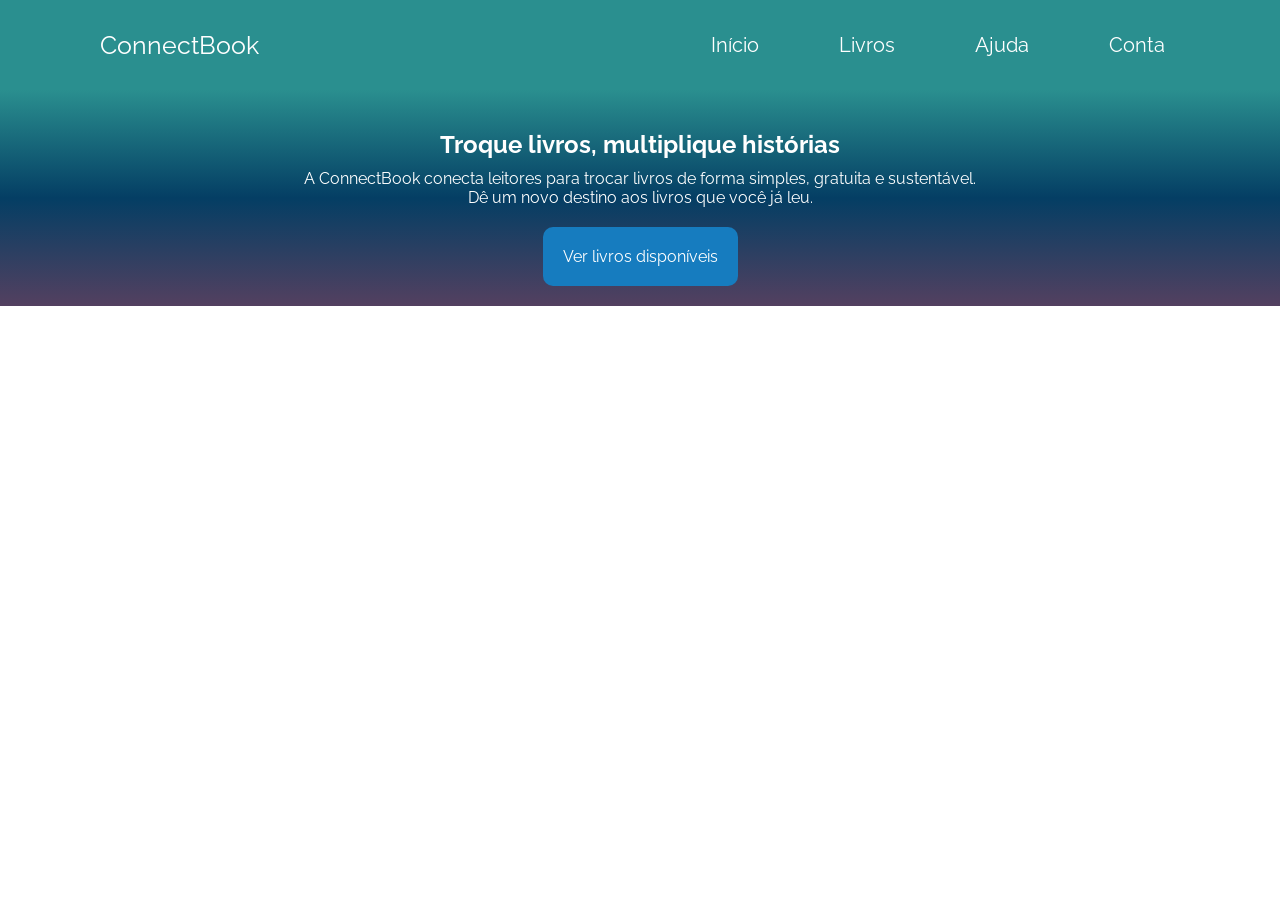
==== index.html @ ce472884 "HTML e CSS" ====
<!DOCTYPE html>
<html lang="pt-br">

<head>
    <meta charset="UTF-8">
    <meta name="viewport" content="width=device-width, initial-scale=1.0">
    <link rel="stylesheet" href="style.css">
    <title>Troca Livros</title>
</head>

<body>
    <header>
        <div id="nome-logo">ConnectBook</div>
        <nav>
            <ul>
                <li> <a class="menu" href="#"> Início </a> </li>
                <li> <a class="menu" href="#"> Livros </a> </li>
                <li> <a class="menu" href="#"> Ajuda </a> </li>
                <li> <a class="menu" href="#"> Conta </a></li>
            </ul>
        </nav>
    </header>
    <section class="banner-principal">
        <h1 >Troque livros, multiplique histórias</h1>
        <p>A ConnectBook conecta leitores para trocar livros de forma simples, gratuita e sustentável. <br> Dê um novo destino aos livros que você já leu.</p>
        <a id="btn-ver-livros" href="#livros"> Ver livros disponíveis</a>       
    </section>

</body>

</html>
---- style.css ----
@import url('https://fonts.googleapis.com/css2?family=Raleway:ital,wght@0,100..900;1,100..900&display=swap');

:root{
    --azul-principal:#2a8ff8;
    --azul-escuro:#043e64;
    --laranja-principal:#e98f53;
    --roxo-escuro:#210831c5;
    --branco:#FFF;
}

*{
    margin: 0;

    font-family: "Raleway", sans-serif;
    font-optical-sizing: auto;
    font-weight: weight;
    font-style: normal;
    
}

header{
    background-color: #2a8f8f;
    display: flex;
    justify-content: space-between;
    align-items: center;
    color: #FFF;
    max-width: 100vw;
    height: 10vh;
    padding: 0 100px ;
}

#nome-logo{
    font-weight: 400;
    font-size: 25px;
}

span{
    font-weight: 700;
    font-size: 25px;
    color: #e98f53;
}

ul{
    display: flex;
    gap: 50px;
    list-style: none;
}

.menu{
    display: inline-block;
    text-decoration: none;
    color: #FFF;
    padding: 10px 15px;
    transition: 0.3s;
    font-size: 20px;
}

.menu:hover{
    color: #167CBF;
    background-color: rgba(255,255,255, 0.8);
    border-radius: 10px;
    border: #043e64;
    box-shadow: 3px 3px 3px #022a45;
    
}


.banner-principal{
    text-align: center;
    padding: 40px 200px; 
    background-image:linear-gradient(#2a8f8f,#043e64,#210831c5);
    color: #FFF;
}

h1{
    margin-bottom: 10px;
}

p{
    margin-bottom: 40px;
}

#btn-ver-livros{
    background-color: #167CBF;
    text-decoration: none;
    color: #FFF;
    padding: 20px;
    border-radius: 10px;
}

#btn-ver-livros:hover{
    background-color: #584764;
    border: none;

}
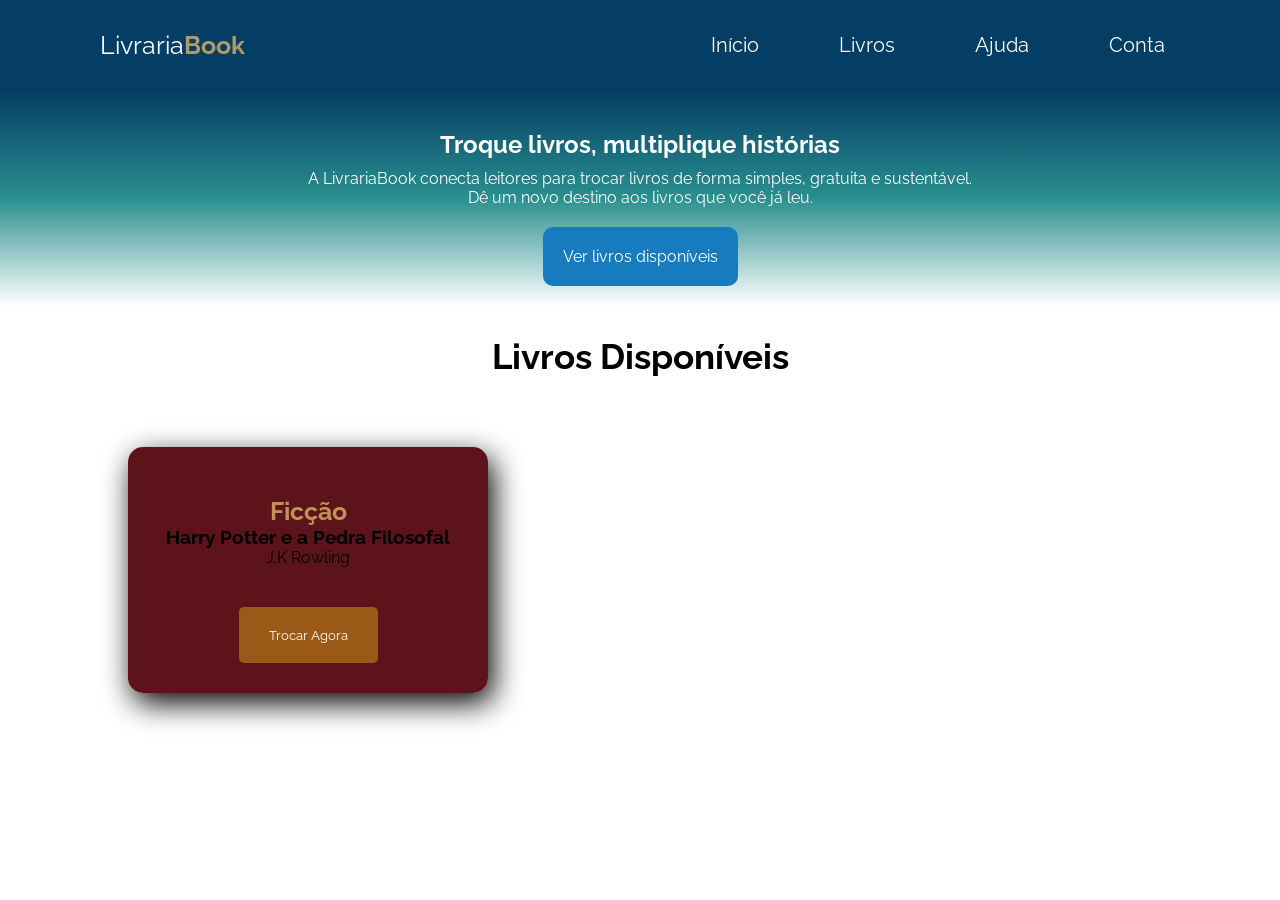
==== commit 904987ff: "Add files via upload" ====
--- a/index.html
+++ b/index.html
@@ -1,31 +1,47 @@
-<!DOCTYPE html>
-<html lang="pt-br">
-
-<head>
-    <meta charset="UTF-8">
-    <meta name="viewport" content="width=device-width, initial-scale=1.0">
-    <link rel="stylesheet" href="style.css">
-    <title>Troca Livros</title>
-</head>
-
-<body>
-    <header>
-        <div id="nome-logo">ConnectBook</div>
-        <nav>
-            <ul>
-                <li> <a class="menu" href="#"> Início </a> </li>
-                <li> <a class="menu" href="#"> Livros </a> </li>
-                <li> <a class="menu" href="#"> Ajuda </a> </li>
-                <li> <a class="menu" href="#"> Conta </a></li>
-            </ul>
-        </nav>
-    </header>
-    <section class="banner-principal">
-        <h1 >Troque livros, multiplique histórias</h1>
-        <p>A ConnectBook conecta leitores para trocar livros de forma simples, gratuita e sustentável. <br> Dê um novo destino aos livros que você já leu.</p>
-        <a id="btn-ver-livros" href="#livros"> Ver livros disponíveis</a>       
-    </section>
-
-</body>
-
+<!DOCTYPE html>
+<html lang="pt-br">
+
+<head>
+    <meta charset="UTF-8">
+    <meta name="viewport" content="width=device-width, initial-scale=1.0">
+    <link rel="stylesheet" href="style.css">
+    <title>Troca Livros</title>
+</head>
+
+<body>
+    <header>
+        <div id="nome-logo">Livraria<span>Book</span></div>
+        <nav>
+            <ul>
+                <li> <a class="menu" href="#"> Início </a> </li>
+                <li> <a class="menu" href="#"> Livros </a> </li>
+                <li> <a class="menu" href="#"> Ajuda </a> </li>
+                <li> <a class="menu" href="#"> Conta </a></li>
+            </ul>
+        </nav>
+    </header>
+    <section class="banner-principal">
+        <h1 >Troque livros, multiplique histórias</h1>
+        <p>A LivrariaBook conecta leitores para trocar livros de forma simples, gratuita e sustentável. <br> Dê um novo destino aos livros que você já leu.</p>
+        <a id="btn-ver-livros" href="#livros"> Ver livros disponíveis</a>       
+    </section>
+
+<section class="grade-livros">
+
+    <h2 class="area-titulo"> Livros Disponíveis </h2>
+    
+    <div class="card-livro">
+        <img src="img/harry-potter-e-a-pedra-filosofal.jpg" alt="" class="foto-lvro">
+        <div class="info-livro">
+            <span class="categoria-livro"> Ficção </span>
+            <h3 class="titulo-livro"> Harry Potter e a Pedra Filosofal </h3>
+            <p class="titulo-livro"> J.K Rowling </p>
+            <button class=" btn-livros">Trocar Agora</button>
+        </div>
+    </div>
+
+</section>
+
+</body>
+
 </html>
--- a/style.css
+++ b/style.css
@@ -1,95 +1,131 @@
-@import url('https://fonts.googleapis.com/css2?family=Raleway:ital,wght@0,100..900;1,100..900&display=swap');
-
-:root{
-    --azul-principal:#2a8ff8;
-    --azul-escuro:#043e64;
-    --laranja-principal:#e98f53;
-    --roxo-escuro:#210831c5;
-    --branco:#FFF;
-}
-
-*{
-    margin: 0;
-
-    font-family: "Raleway", sans-serif;
-    font-optical-sizing: auto;
-    font-weight: weight;
-    font-style: normal;
-    
-}
-
-header{
-    background-color: #2a8f8f;
-    display: flex;
-    justify-content: space-between;
-    align-items: center;
-    color: #FFF;
-    max-width: 100vw;
-    height: 10vh;
-    padding: 0 100px ;
-}
-
-#nome-logo{
-    font-weight: 400;
-    font-size: 25px;
-}
-
-span{
-    font-weight: 700;
-    font-size: 25px;
-    color: #e98f53;
-}
-
-ul{
-    display: flex;
-    gap: 50px;
-    list-style: none;
-}
-
-.menu{
-    display: inline-block;
-    text-decoration: none;
-    color: #FFF;
-    padding: 10px 15px;
-    transition: 0.3s;
-    font-size: 20px;
-}
-
-.menu:hover{
-    color: #167CBF;
-    background-color: rgba(255,255,255, 0.8);
-    border-radius: 10px;
-    border: #043e64;
-    box-shadow: 3px 3px 3px #022a45;
-    
-}
-
-
-.banner-principal{
-    text-align: center;
-    padding: 40px 200px; 
-    background-image:linear-gradient(#2a8f8f,#043e64,#210831c5);
-    color: #FFF;
-}
-
-h1{
-    margin-bottom: 10px;
-}
-
-p{
-    margin-bottom: 40px;
-}
-
-#btn-ver-livros{
-    background-color: #167CBF;
-    text-decoration: none;
-    color: #FFF;
-    padding: 20px;
-    border-radius: 10px;
-}
-
-#btn-ver-livros:hover{
-    background-color: #584764;
-    border: none;
-
+@import url('https://fonts.googleapis.com/css2?family=Raleway:ital,wght@0,100..900;1,100..900&display=swap');
+
+:root{
+    --azul-principal:#2a8f8f;
+    --azul-escuro:#043e64;
+    --laranja-principal:#e98f53;
+    --roxo-escuro:#210831c5;
+    --branco:#FFF;
+}
+
+*{
+    margin: 0;
+
+    font-family: "Raleway", sans-serif;
+    font-optical-sizing: auto;
+    font-weight: weight;
+    font-style: normal;
+    
+}
+
+header{
+    background-color: #043e64;
+    display: flex;
+    justify-content: space-between;
+    align-items: center;
+    color: #FFF;
+    max-width: 100vw;
+    height: 10vh;
+    padding: 0 100px ;
+}
+
+#nome-logo{
+    font-weight: 400;
+    font-size: 25px;
+}
+
+span{
+    font-weight: 700;
+    font-size: 25px;
+    color: #dbb46cc9;
+}
+
+ul{
+    display: flex;
+    gap: 50px;
+    list-style: none;
+}
+
+.menu{
+    display: inline-block;
+    text-decoration: none;
+    color: #FFF;
+    padding: 10px 15px;
+    transition: 0.3s;
+    font-size: 20px;
+}
+
+.menu:hover{
+    color: #167CBF;
+    background-color: rgba(255,255,255, 0.8);
+    border-radius: 10px;
+    border: #043e64;
+    box-shadow: 3px 3px 3px #022a45;
+    
+}
+
+
+.banner-principal{
+    text-align: center;
+    padding: 40px 200px; 
+    background-image:linear-gradient(#043e64,#2a8f8f,#ffffff);
+    color: #FFF;
+}
+
+h1{
+    margin-bottom: 10px;
+}
+
+p{
+    margin-bottom: 40px;
+}
+
+#btn-ver-livros{
+    background-color: #167CBF;
+    text-decoration: none;
+    color: #FFF;
+    padding: 20px;
+    border-radius: 10px;
+}
+
+#btn-ver-livros:hover{
+    background-color: #043e64;
+    border: none;
+
+}
+
+.foto-livro{
+    max-width: 20%;
+    background-color: #2a8f8f;
+    margin: 0px auto;
+}
+
+.grade-livros{
+    max-width: 80vw;
+    margin: 0px auto;
+}
+
+.area-titulo{
+    text-align: center;
+    font-size: 35px;
+    margin-top: 30px;
+    margin-bottom: 70px;
+}
+.card-livro{
+    width: 300px;
+    text-align: center;
+    border-radius: 6px;
+    background-color: rgba(82, 5, 11, 0.938);
+    padding: 30px;
+    box-shadow: 5px 10px 30px #000000;
+    overflow: hidden;
+    border-radius: 15px;
+}
+
+.btn-livros{
+    background-color: #c486149a;
+    padding: 20px 30px;
+    color: var(--branco);
+    border: none;
+    border-radius: 5px;
 }
